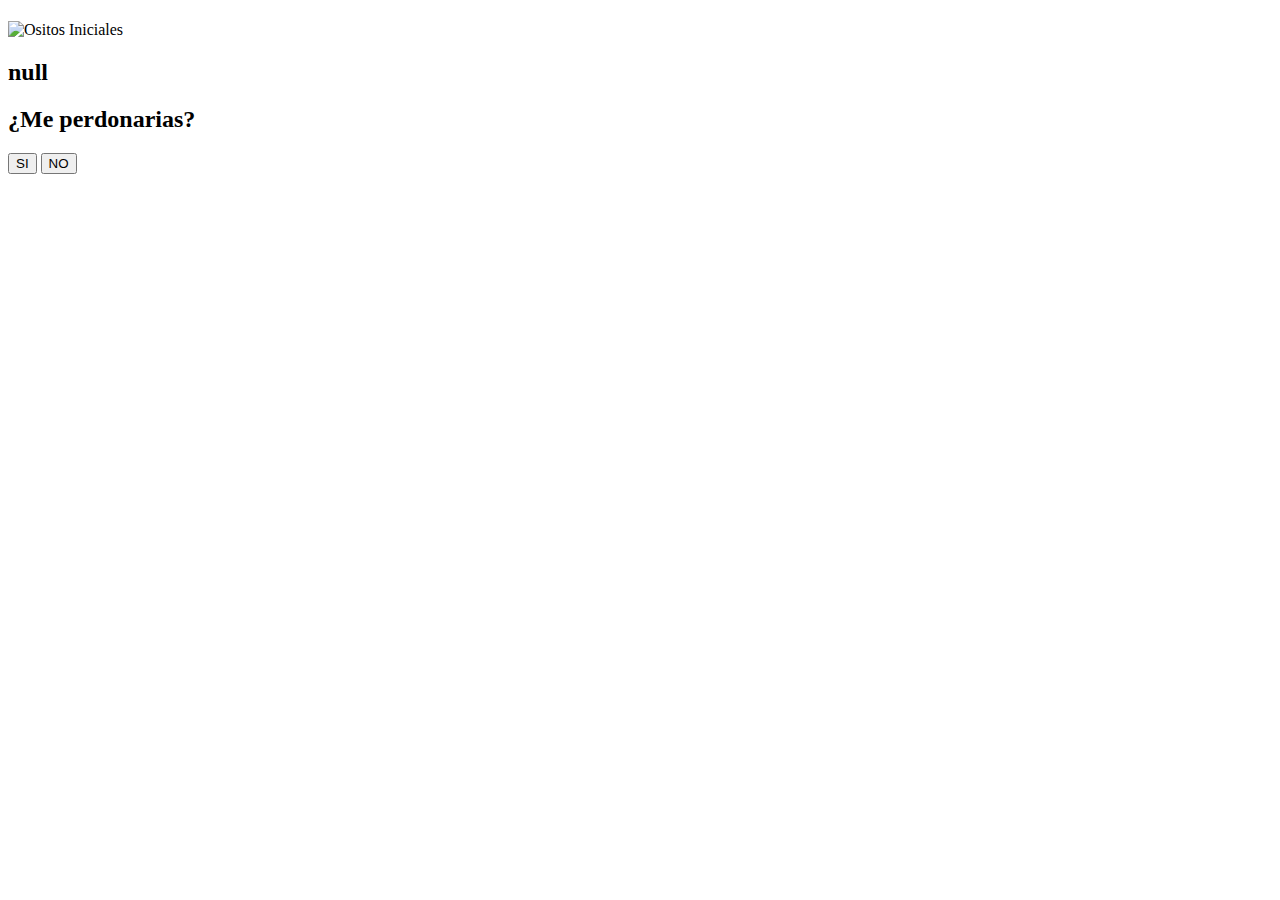
==== perdon.html @ 508eb40b "cambios en la pagina" ====
<!DOCTYPE html>
<html lang="es">
<head>
    <meta charset="UTF-8">
    <meta name="viewport" content="width=device-width, initial-scale=1.0">
    <link rel="stylesheet" href="styles.css">
    <title>Perdoname Si</title>
    <link rel="preconnect" href="https://fonts.googleapis.com">
<link rel="preconnect" href="https://fonts.gstatic.com" crossorigin>
<link href="https://fonts.googleapis.com/css2?family=Roboto:wght@100;300;400;700&display=swap" rel="stylesheet">
<link rel="preconnect" href="https://fonts.googleapis.com">
<link rel="preconnect" href="https://fonts.gstatic.com" crossorigin>
<link href="https://fonts.googleapis.com/css2?family=Poppins:wght@100;300;400;600;700&family=Roboto:wght@100;300;400;700&display=swap" rel="stylesheet">
</head>
<body>
    <div class="container">
        
        <div class="titleContainer">
            <h1 id="mensajePersonalizado"></h1>
        </div>

        <div id="gifContainer">
            <img id="gifContainerImg" src="mocha.gif" alt="Ositos Iniciales" ">
        </div>
        <div id="happyGifContainer" style="display: none;">
            <img src="mocha5final.gif" alt="Ositos Felices" style="width: 100%; height: 100%;">
        </div>
        <div id="happyGifContainer2" style="display: none;">
            <img src="mocha6final.gif" alt="Ositos Felices" style="width: 100%; height: 100%;">
        </div>
        <div id="happyGifContainer3" style="display: none;">
            <img src="mocha7final.gif" alt="Ositos Felices" style="width: 100%; height: 100%;">
        </div>
        <div id="happyGifContainer4" style="display: none;">
            <img src="mocha9final.gif" alt="Ositos Felices" style="width: 100%; height: 100%;">
        </div>
        <div id="sadGifContainer" style="display: none;">
            <img src="mocha2.gif" alt="Osito Triste" style="width: 80%; height: 80%;">
        </div>
        <div id="sadGifContainer1" style="display: none;">
            <img src="mocha3.gif" alt="Osito Triste" style="width: 80%; height: 80%;">
        </div>
        <div id="sadGifContainer2" style="display: none;">
            <img src="mocha4.gif" alt="Osito Triste" style="width: 80%; height: 80%;">
        </div>
        
        <h2 id="nombrePersonalizado"></h2>

        <h2 class="title" id="question">¿Me perdonarias?</h2>
        <div id="messageContainer" style="display: none;"></div>

        <button id="siBtn">SI</button>
        <button id="noBtn">NO</button>
        
    </div>

    <script src="script.js"></script>
</body>
</html>
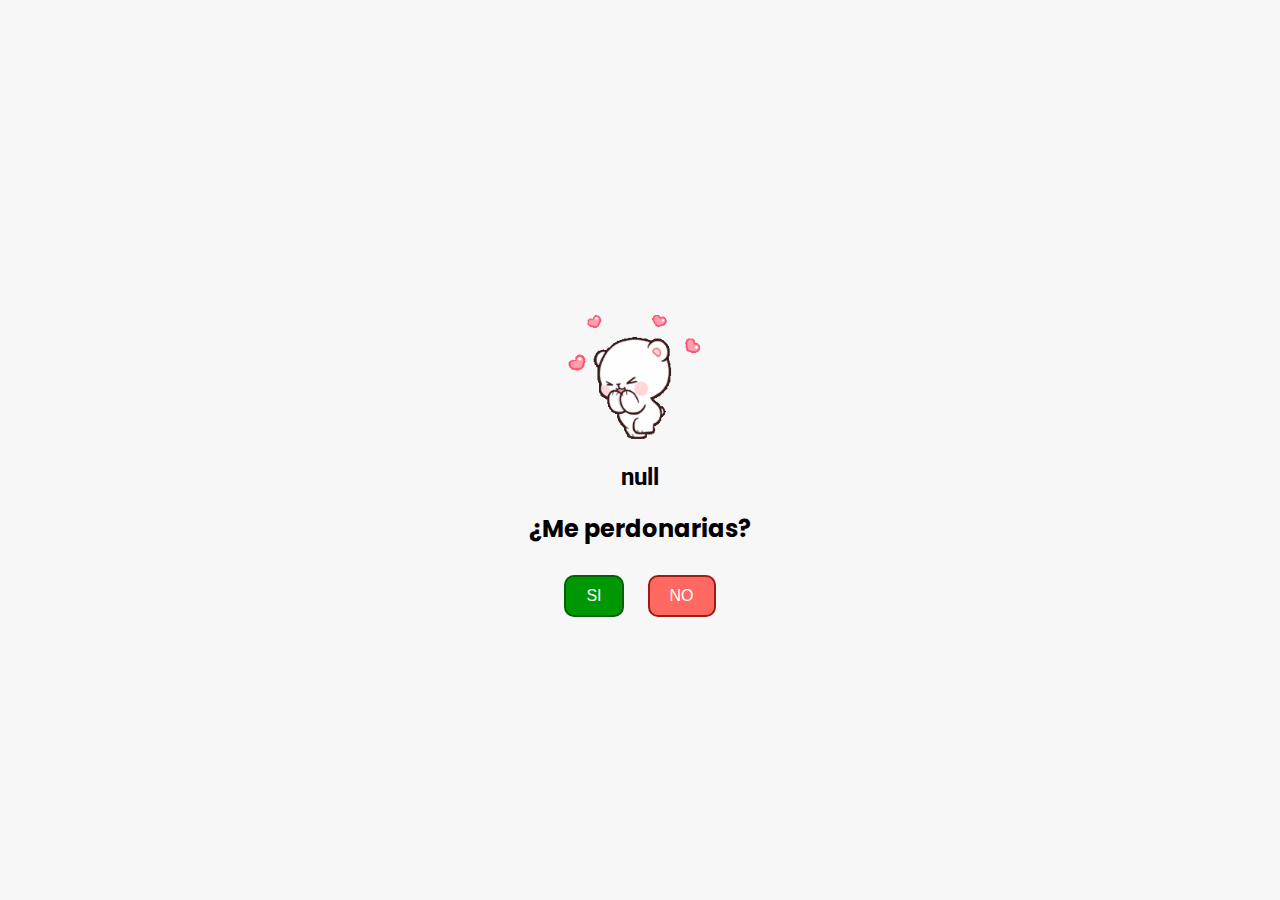
==== commit f3ef6ce7: "tinyurl Short" ====
--- a/perdon.html
+++ b/perdon.html
@@ -3,7 +3,6 @@
 <head>
     <meta charset="UTF-8">
     <meta name="viewport" content="width=device-width, initial-scale=1.0">
-    <link rel="stylesheet" href="styles.css">
     <title>Perdoname Si</title>
     <link rel="preconnect" href="https://fonts.googleapis.com">
 <link rel="preconnect" href="https://fonts.gstatic.com" crossorigin>
@@ -11,6 +10,7 @@
 <link rel="preconnect" href="https://fonts.googleapis.com">
 <link rel="preconnect" href="https://fonts.gstatic.com" crossorigin>
 <link href="https://fonts.googleapis.com/css2?family=Poppins:wght@100;300;400;600;700&family=Roboto:wght@100;300;400;700&display=swap" rel="stylesheet">
+<link rel="stylesheet" href="css/styles.css">
 </head>
 <body>
     <div class="container">
@@ -20,28 +20,28 @@
         </div>
 
         <div id="gifContainer">
-            <img id="gifContainerImg" src="mocha.gif" alt="Ositos Iniciales" ">
+            <img id="gifContainerImg" src="img/gifImages/mocha.gif" alt="Ositos Iniciales" ">
         </div>
         <div id="happyGifContainer" style="display: none;">
-            <img src="mocha5final.gif" alt="Ositos Felices" style="width: 100%; height: 100%;">
+            <img src="img/gifImages/mocha5final.gif" alt="Ositos Felices" style="width: 100%; height: 100%;">
         </div>
         <div id="happyGifContainer2" style="display: none;">
-            <img src="mocha6final.gif" alt="Ositos Felices" style="width: 100%; height: 100%;">
+            <img src="img/gifImages/mocha6final.gif" alt="Ositos Felices" style="width: 100%; height: 100%;">
         </div>
         <div id="happyGifContainer3" style="display: none;">
-            <img src="mocha7final.gif" alt="Ositos Felices" style="width: 100%; height: 100%;">
+            <img src="img/gifImages/mocha7final.gif" alt="Ositos Felices" style="width: 100%; height: 100%;">
         </div>
         <div id="happyGifContainer4" style="display: none;">
-            <img src="mocha9final.gif" alt="Ositos Felices" style="width: 100%; height: 100%;">
+            <img src="img/gifImages/mocha9final.gif" alt="Ositos Felices" style="width: 100%; height: 100%;">
         </div>
         <div id="sadGifContainer" style="display: none;">
-            <img src="mocha2.gif" alt="Osito Triste" style="width: 80%; height: 80%;">
+            <img src="img/gifImages/mocha2.gif" alt="Osito Triste" style="width: 80%; height: 80%;">
         </div>
         <div id="sadGifContainer1" style="display: none;">
-            <img src="mocha3.gif" alt="Osito Triste" style="width: 80%; height: 80%;">
+            <img src="img/gifImages/mocha3.gif" alt="Osito Triste" style="width: 80%; height: 80%;">
         </div>
         <div id="sadGifContainer2" style="display: none;">
-            <img src="mocha4.gif" alt="Osito Triste" style="width: 80%; height: 80%;">
+            <img src="img/gifImages/mocha4.gif" alt="Osito Triste" style="width: 80%; height: 80%;">
         </div>
         
         <h2 id="nombrePersonalizado"></h2>
@@ -54,6 +54,6 @@
         
     </div>
 
-    <script src="script.js"></script>
+    <script src="js/script.js"></script>
 </body>
 </html>
--- a/css/styles.css
+++ b/css/styles.css
@@ -0,0 +1,103 @@
+body {
+    display: flex;
+    align-items: center;
+    justify-content: center;
+    height: 100vh;
+    margin: 0;
+    background-color: #f7f7f7;
+    font-family: "Roboto", sans-serif;
+}
+
+.container {
+    text-align: center;
+}
+
+#gifContainerImg {
+    width: 60%;
+    height: 60%;
+}
+
+button {
+    padding: 10px 20px;
+    font-size: 16px;
+    margin: 10px;
+    cursor: pointer;
+}
+#siBtn {
+    padding: 10px 20px; 
+    font-size: 16px;
+    margin: 10px;
+    cursor: pointer;
+    background-color: #009705; /* Verde */
+    color: white;
+    border: 2px solid #026005; /* Bordes rosa */
+    border-radius: 10px; /* Esquinas redondeadas */
+}
+
+#noBtn {
+    padding: 10px 20px;
+    font-size: 16px;
+    margin: 10px;
+    cursor: pointer;
+    background-color: #ff6961; /* Rojo */
+    color: white;
+    border: 2px solid #9c1d16; /* Bordes rosa */
+    border-radius: 10px; /* Esquinas redondeadas */
+}
+#noBtn span {
+    font-size: 18px;
+    color: #fcf4f4; /* Cambia el color del texto según tus preferencias */
+    /* Otras propiedades de estilo aquí */
+}
+
+#siBtn:hover{
+    background-color: #053a03; /* Cambia a otro color en hover, puedes ajustar el valor según tus preferencias */
+}
+#noBtn:hover {
+    background-color: #641e0d; /* Cambia a otro color en hover, puedes ajustar el valor según tus preferencias */
+}
+.bg-green {
+    background-color: #ffffff; /* Nuevo color de fondo verde */
+}
+
+#messageContainer {
+    font-size: 30px;
+    color: #DE3163; /* Color rojo */
+    /* font-family: 'YourDesiredFont', sans-serif; Reemplaza 'YourDesiredFont' con la fuente que desees */
+    text-shadow: 2px 2px 4px #000; /* Borde simulado */
+    animation: pulse 0.5s infinite alternate; /* Animación de palpitación más rápida */
+}
+.title{
+    
+    font-size: 2rem;
+}
+
+#question{
+    padding: 0 1rem;
+    font-family: "Poppins", sans-serif;
+
+    font-size: 1.5rem;
+}
+#question2{
+    font-size: 1.8rem;
+    margin: 0;
+}
+span{
+    font-size: 1.8rem;
+    font-weight:700;
+    color: #DE3163;
+    margin-bottom: 1rem;
+}
+.titleContainer{
+    margin-bottom: 2rem;
+}
+
+@keyframes pulse {
+    from {
+        transform: scale(1);
+    }
+    to {
+        transform: scale(1.3); /* Zoom más grande */
+    }
+}
+
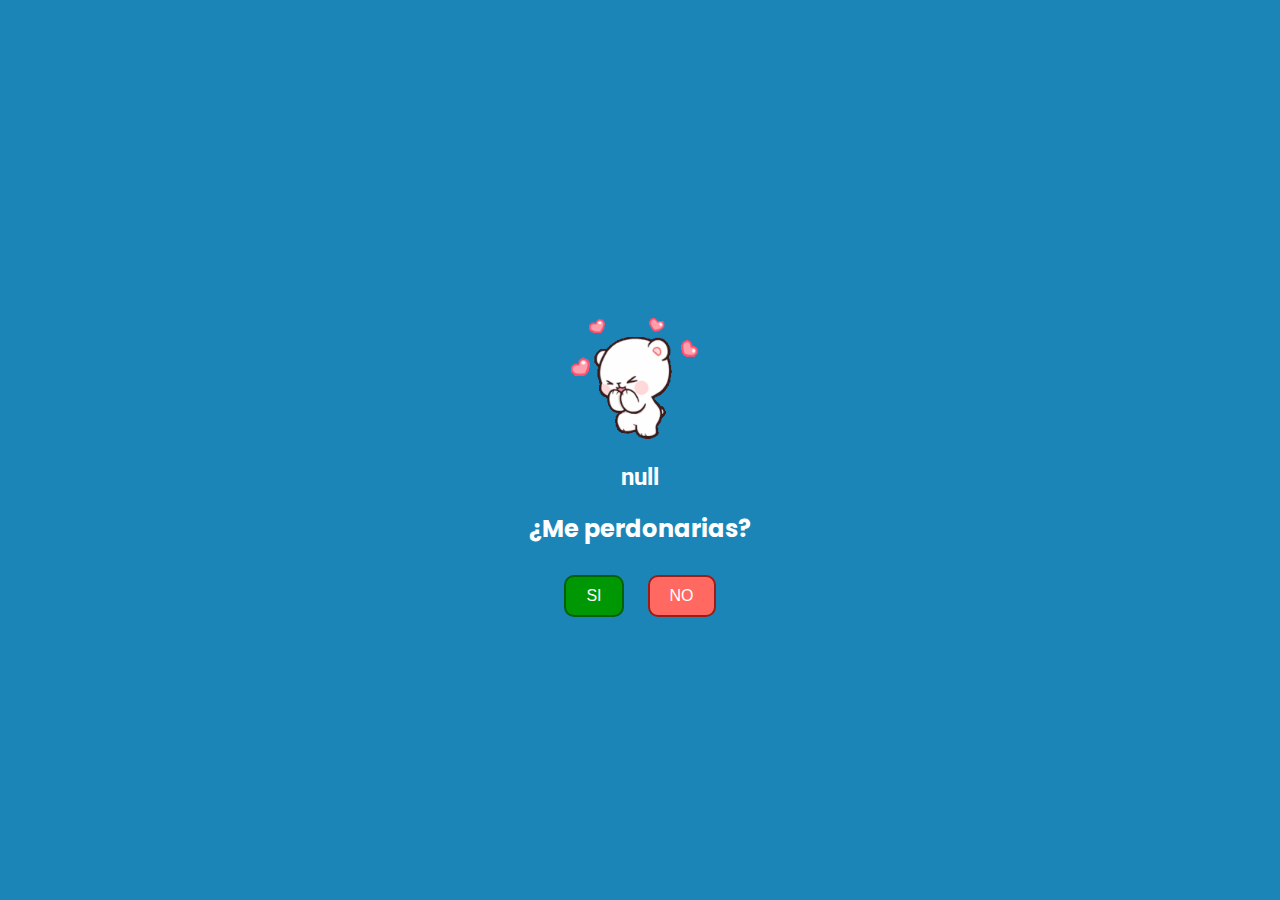
==== commit fc32ecfc: "last sorry page" ====
--- a/perdon.html
+++ b/perdon.html
@@ -3,7 +3,8 @@
 <head>
     <meta charset="UTF-8">
     <meta name="viewport" content="width=device-width, initial-scale=1.0">
-    <title>Perdoname Si</title>
+    <title>Solo pienso en ti</title>
+    <link rel="shortcut icon" href="img/heart.png">
     <link rel="preconnect" href="https://fonts.googleapis.com">
 <link rel="preconnect" href="https://fonts.gstatic.com" crossorigin>
 <link href="https://fonts.googleapis.com/css2?family=Roboto:wght@100;300;400;700&display=swap" rel="stylesheet">
--- a/css/styles.css
+++ b/css/styles.css
@@ -4,8 +4,10 @@
     justify-content: center;
     height: 100vh;
     margin: 0;
-    background-color: #f7f7f7;
+    /* background-color: #f7f7f7; */
     font-family: "Roboto", sans-serif;
+    background-color: #1B85B8;
+    color: #fff;
 }
 
 .container {
@@ -57,7 +59,7 @@
     background-color: #641e0d; /* Cambia a otro color en hover, puedes ajustar el valor según tus preferencias */
 }
 .bg-green {
-    background-color: #ffffff; /* Nuevo color de fondo verde */
+    background-color: #1B85B8; /* Nuevo color de fondo verde */
 }
 
 #messageContainer {
